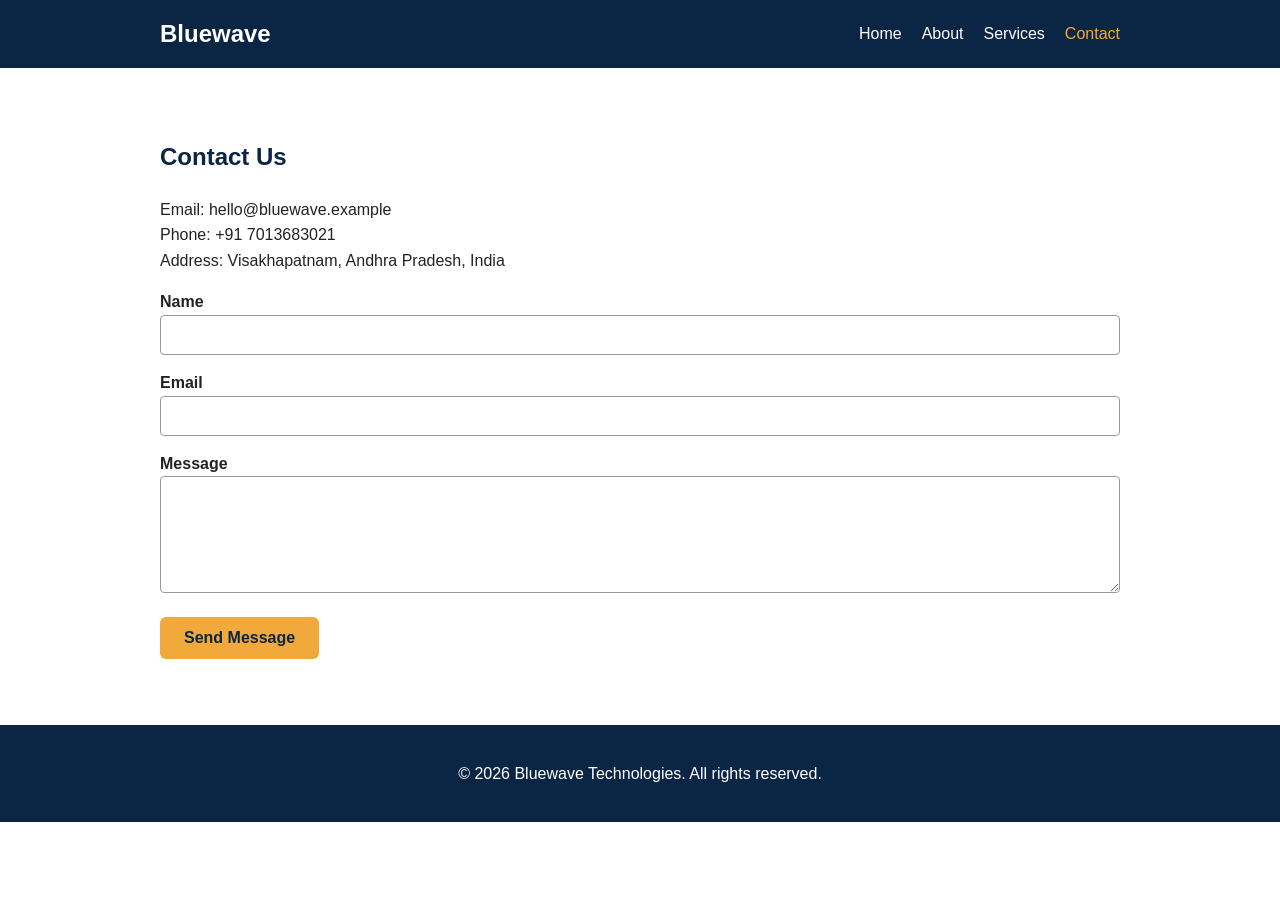
==== contact.html @ 0f53e77b "Add files via upload" ====
<!DOCTYPE html>
<html lang="en">
<head>
  <meta charset="UTF-8">
  <!-- This line makes the page fit phone screens -->
  <meta name="viewport" content="width=device-width, initial-scale=1.0">
  <title>Contact - Bluewave Technologies</title>
  <link rel="stylesheet" href="css/style.css">
</head>
<body>

  <!-- ===== HEADER AND MENU (same on every page) ===== -->
  <header>
    <div class="container header-inner">
      <a href="index.html" class="logo">Bluewave</a>
      <button id="menu-button">Menu</button>
      <nav>
        <ul id="menu">
          <li><a href="index.html">Home</a></li>
          <li><a href="about.html">About</a></li>
          <li><a href="services.html">Services</a></li>
          <li><a href="contact.html" class="active">Contact</a></li>
        </ul>
      </nav>
    </div>
  </header>

  <section>
    <div class="container">
      <h1>Contact Us</h1>
      <p>Email: hello@bluewave.example<br>
         Phone: +91 7013683021<br>
         Address: Visakhapatnam, Andhra Pradesh, India</p>

      <!-- The form: JavaScript in script.js checks it -->
      <form id="contact-form">
        <label for="name">Name</label>
        <input type="text" id="name">
        <span class="error" id="name-error"></span>

        <label for="email">Email</label>
        <input type="text" id="email">
        <span class="error" id="email-error"></span>

        <label for="message">Message</label>
        <textarea id="message" rows="5"></textarea>
        <span class="error" id="message-error"></span>

        <p><button type="submit" class="button">Send Message</button></p>
        <div id="success">Thank you! Your message was checked successfully.</div>
      </form>
    </div>
  </section>

  <!-- ===== FOOTER (same on every page) ===== -->
  <footer>
    <p>&copy; <span id="year">2026</span> Bluewave Technologies. All rights reserved.</p>
  </footer>

  <script src="js/script.js"></script>
</body>
</html>
---- css/style.css ----
/* ===== 1. BASIC SETTINGS ===== */
/* Applies to every element: makes width calculations easier */
* {
  box-sizing: border-box;
}

body {
  margin: 0;                      /* remove default white space around the page */
  font-family: Arial, sans-serif; /* a font every computer has */
  line-height: 1.6;               /* space between lines of text */
  color: #222222;
}

h1, h2, h3 {
  color: #0b2545;                 /* dark blue headings */
}

a {
  color: #0e7c9b;
}

/* ===== 2. LAYOUT HELPER ===== */
/* Keeps content in the middle and not too wide */
.container {
  max-width: 1000px;
  margin: 0 auto;                 /* auto left/right = centered */
  padding: 0 20px;
}

section {
  padding: 50px 0;
}

.gray {
  background-color: #e8f4f8;      /* light blue background for some sections */
}

/* ===== 3. HEADER AND MENU ===== */
header {
  background-color: #0b2545;
  padding: 15px 0;
}

/* Flexbox puts logo and menu side by side */
.header-inner {
  display: flex;
  justify-content: space-between; /* logo left, menu right */
  align-items: center;
}

.logo {
  color: white;
  font-size: 24px;
  font-weight: bold;
  text-decoration: none;
}

nav ul {
  list-style: none;               /* remove bullet points */
  margin: 0;
  padding: 0;
  display: flex;                  /* menu items in a row */
  gap: 20px;
}

nav a {
  color: white;
  text-decoration: none;
}

nav a:hover,
nav a.active {                    /* hover = mouse over, active = current page */
  color: #f2a93b;
}

/* The Menu button is hidden on big screens */
#menu-button {
  display: none;
  background: none;
  color: white;
  border: 1px solid white;
  padding: 6px 12px;
  cursor: pointer;
}

/* ===== 4. HERO (big top section on Home) ===== */
.hero {
  background-color: #0b2545;
  color: white;
  text-align: center;
  padding: 80px 0;
}

.hero h1 {
  color: white;
  font-size: 40px;
}

/* ===== 5. BUTTON ===== */
.button {
  display: inline-block;
  background-color: #f2a93b;
  color: #0b2545;
  padding: 12px 24px;
  text-decoration: none;
  font-weight: bold;
  border-radius: 6px;
  border: none;
  cursor: pointer;
  font-size: 16px;
}

.button:hover {
  background-color: #d9942c;
}

/* ===== 6. CARDS ===== */
/* flex-wrap lets cards move to the next line on small screens,
   so this part is responsive without extra code */
.cards {
  display: flex;
  flex-wrap: wrap;
  gap: 20px;
}

.card {
  flex: 1 1 250px;                /* grow, shrink, start at 250px wide */
  background-color: white;
  border: 1px solid #cccccc;
  border-radius: 8px;
  padding: 20px;
}

.center {
  text-align: center;
}

/* ===== 7. FORM ===== */
form label {
  display: block;
  margin-top: 15px;
  font-weight: bold;
}

form input,
form textarea {
  width: 100%;
  padding: 10px;
  border: 1px solid #999999;
  border-radius: 4px;
  font-size: 16px;
}

.error {
  color: red;
  font-size: 14px;
}

#success {
  display: none;                  /* hidden until the form is sent */
  background-color: #d4f5dd;
  padding: 12px;
  margin-top: 15px;
}

/* ===== 8. FOOTER ===== */
footer {
  background-color: #0b2545;
  color: white;
  text-align: center;
  padding: 20px 0;
}

/* ===== 9. MOBILE STYLES ===== */
/* These rules only work when the screen is 700px wide or less */
@media (max-width: 700px) {
  #menu-button {
    display: block;               /* show the Menu button */
  }

  nav ul {
    display: none;                /* hide the menu until button is clicked */
    flex-direction: column;       /* stack menu items */
    position: absolute;
    top: 60px;
    left: 0;
    width: 100%;
    background-color: #0b2545;
    padding: 15px 20px;
  }

  nav ul.show {                   /* JavaScript adds this class on click */
    display: flex;
  }

  .hero h1 {
    font-size: 28px;
  }

  header {
    position: relative;
  }
}
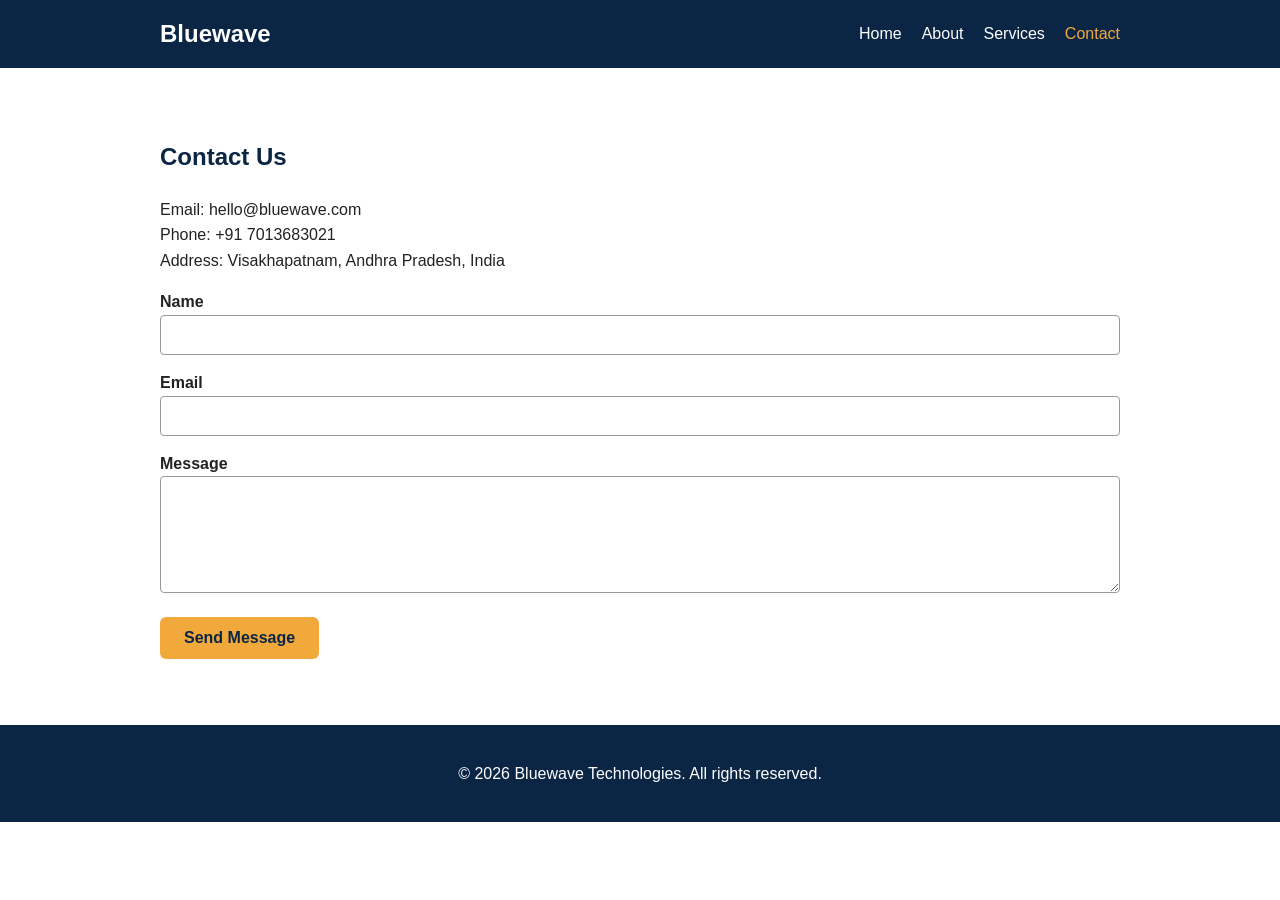
==== commit 7e85a97a: "Update contact email address in contact.html" ====
--- a/contact.html
+++ b/contact.html
@@ -28,7 +28,7 @@
   <section>
     <div class="container">
       <h1>Contact Us</h1>
-      <p>Email: hello@bluewave.example<br>
+      <p>Email: hello@bluewave.com<br>
          Phone: +91 7013683021<br>
          Address: Visakhapatnam, Andhra Pradesh, India</p>
 
